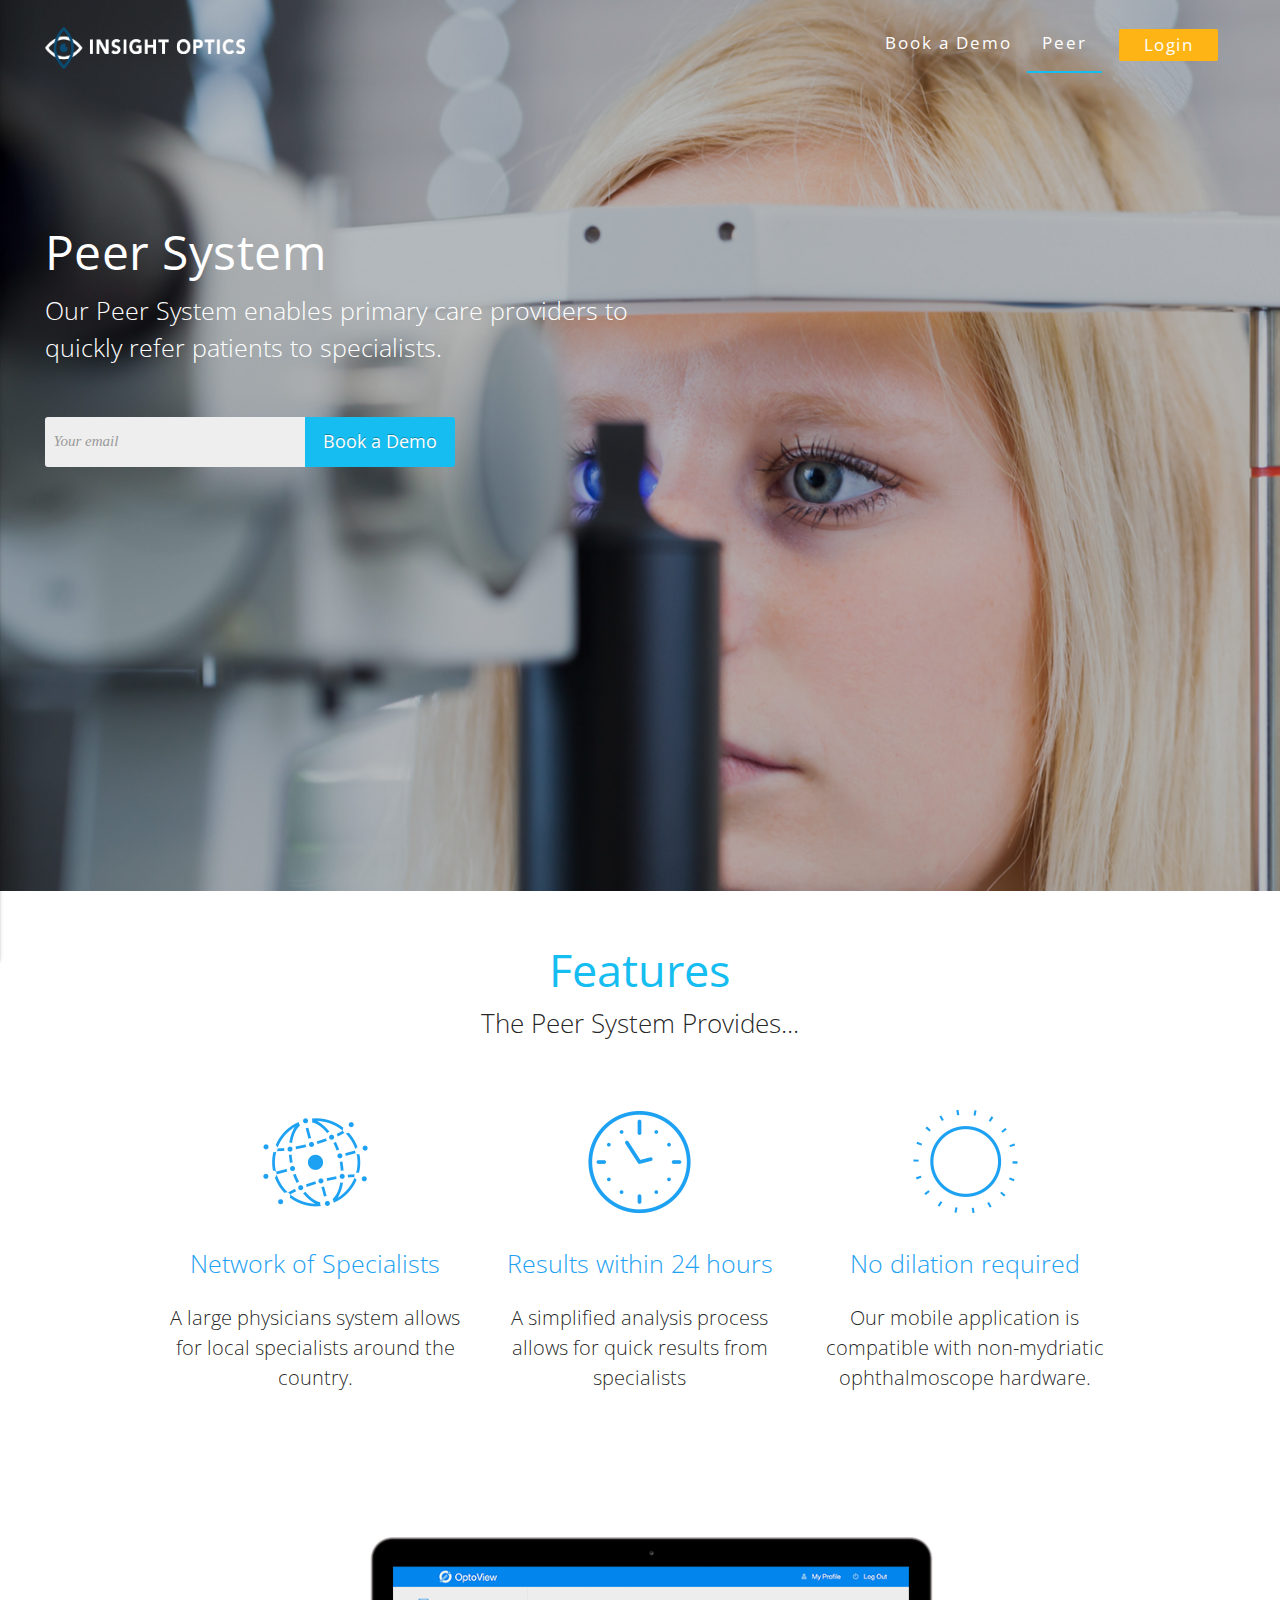
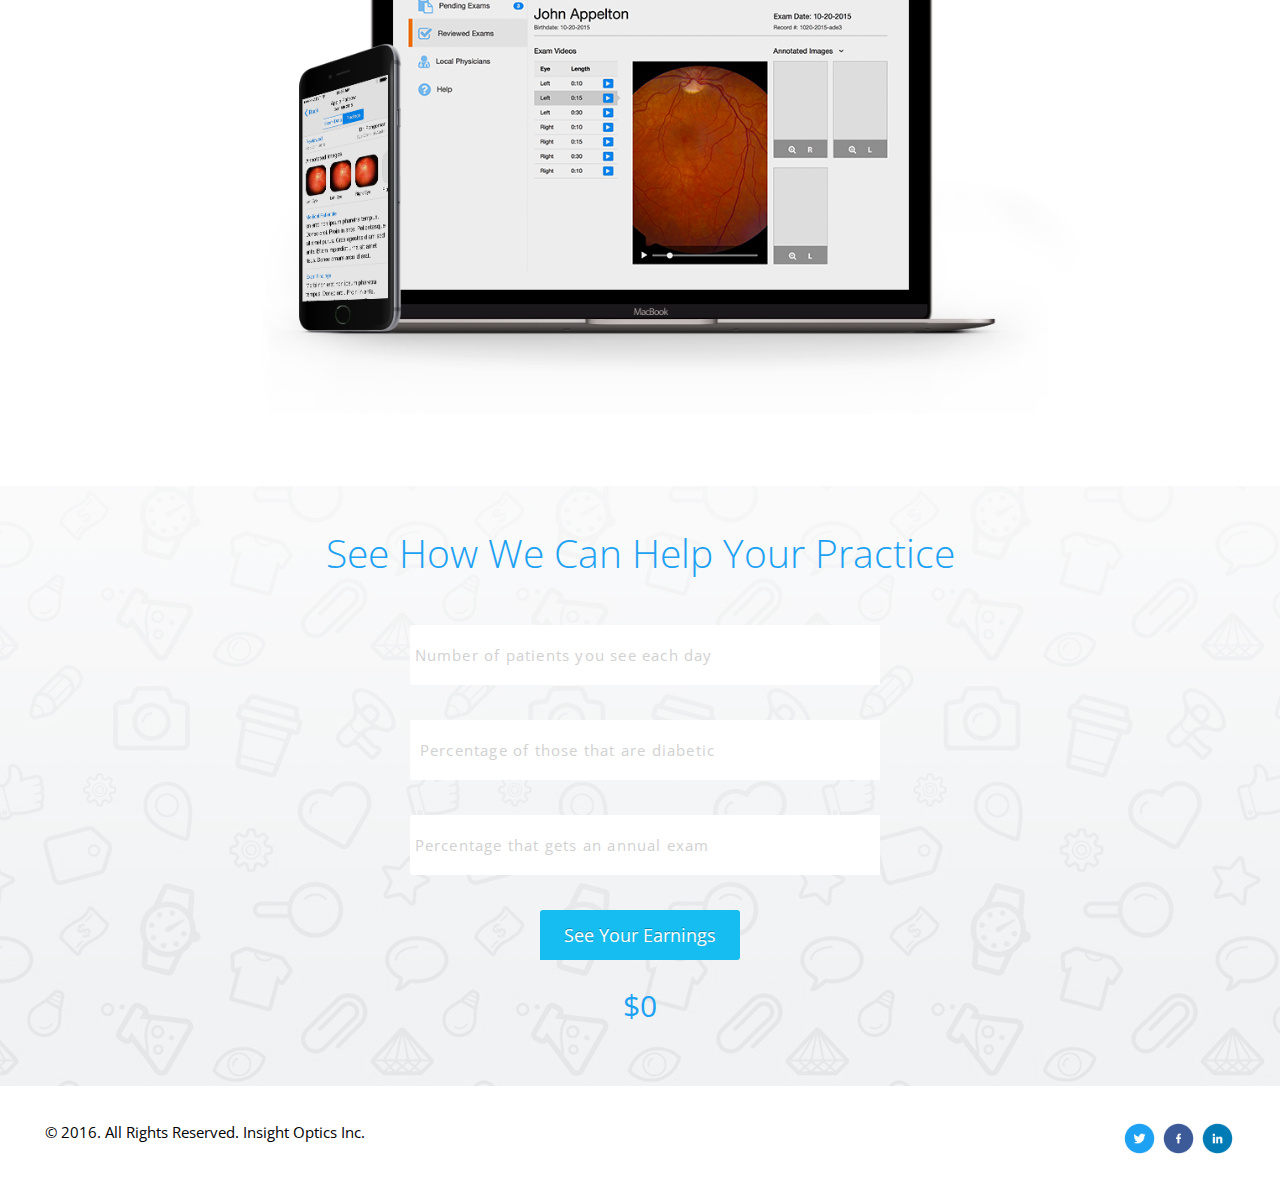
==== peer.html @ ef0847bd "First commit" ====
<!DOCTYPE html>
<html lang="en">
<head>
<head>
  <meta http-equiv="Content-Type" content="text/html; charset=UTF-8"/>
  <meta name="viewport" content="width=device-width, initial-scale=1, maximum-scale=1.0"/>
  <link rel='shortcut icon' href='images/favicon.ico' type='image/x-icon'/ >
  <title>Peer System - Insight Optics</title>
  <link href="https://fonts.googleapis.com/icon?family=Material+Icons" rel="stylesheet">
  <link href="css/materialize.css" type="text/css" rel="stylesheet" media="screen,projection"/>
  <link href="https://fonts.googleapis.com/css?family=Open+Sans:300,400,700" rel="stylesheet">
</head>
<body>
  <div class="section no-pad-bot" id="index-banner1">
    <nav class="navstyle" role="navigation" >
      <div class="nav-wrapper container">
        <a id="logo-container" href="index.html" class="brand-logo">
          <img class="lg firstlogo" src="images/lightblue-logo.png" width="200px" height="50px" />
        </a>
        <ul class="right hide-on-med-and-down">
          <li><a href="http://care.us12.list-manage.com/subscribe?u=ce5df79373bfc2dfbe0a9108a&id=498f5bac79">Book a Demo</a></li>
          <li class="active"><a href="peer.html">Peer</a></li>
          <li class="button-hover"><a href="https://optoviewapi.io.care/login#/pendingExams">
            <button class="nvbtn">Login</button></a>
          </li>
        </ul>
        <ul id="nav-mobile" class="side-nav">
          <li><a href="http://care.us12.list-manage.com/subscribe?u=ce5df79373bfc2dfbe0a9108a&id=498f5bac79">Book a Demo</a></li>
          <li><a href="peer.html">Peer</a></li>
          <li><a href="https://optoviewapi.io.care/login#/pendingExams">Login</a></li>
        </ul>
        <a href="#" data-activates="nav-mobile" class="button-collapse"><i class="material-icons">menu</i></a>
      </div>
    </nav>
    <div class="container welcome-ui">
      <h1 class="header  white-text">Peer System</h1>
      <div class="row2">
        <h5 class="col s8 light white-text">Our Peer System enables primary care providers to quickly refer patients to specialists.</h5>
      </div>
      <div id="contact_form">
        <form class="form-wrapper">
            <input type="text" id="email" placeholder=" Your email" required> 
            <button type="submit" class="button">Book a Demo</button>
        </form>
      </div>
    </div>
  </div>
  <div class="container">
    <br><br>
    <p class="sub-heading">Features</p>
    <p class="sub-text">The Peer System Provides...</p>
    <br>
    <div class="section feature-icons">
      <!--   Icon Section   -->
      <div class="row ">
        <div class="col s12 m4">
          <div class="icon-block">
            <h2 class="center light-blue-text"><i><img src="images/feature1.png" width="125rem" height="125rem"></i></h2>
            <h5 class="center feature-header">Network of Specialists</h5>

            <p class="light fttext">A large physicians system allows for local specialists around the country.</p>
          </div>
        </div>

        <div class="col s12 m4">
          <div class="icon-block">
            <h2 class="center light-blue-text"><i><img src="images/feature2.png" width="125rem" height="125rem"></i></h2>
            <h5 class="center feature-header">Results within 24 hours</h5>

            <p class="light fttext">A simplified analysis process allows for quick results from specialists</p>
          </div>
        </div>

        <div class="col s12 m4">
          <div class="icon-block">
            <h2 class="center"><i><img src="images/feature3.png" width="125rem" height="125rem"></i></h2>
            <h5 class="center feature-header">No dilation required</h5>

            <p class="light fttext">Our mobile application is compatible with non-mydriatic ophthalmoscope hardware.</p>
          </div>
        </div>
      </div>
      <div id="demo-image"><img class="demo-image" src="images/feature.png"></div>
    </div>
   
  </div>

  <div class="slidergroup1 cashform">
      <h2 class="calc-text">See How We Can Help Your Practice</h2>
      <form id="earncalc" class="form-wrapper1" >
            <input type="number"  id="patients"  placeholder="Number of patients you see each day" value="" required>
            <input type="number" min="0" max="100" id="percentd"  placeholder=" Percentage of those that are diabetic" value="" required> 
            <input type="number" min="0" max="100"  id="percentr"  placeholder="Percentage that gets an annual exam" value="" required> 

            <button id="clicked" class="submit">See Your Earnings</button>
      </form>
      <br>
      <div class="MyEdit">
          $0
      </div>
      <br><br>
  </div>
 


 
  <footer class="page-footer white">
    <div class="container ">
      <div class="row ftrow">
        <div class="col l6 s12 mobile-ft">
          <p class="black-text text-lighten-5 "> © 2016. All Rights Reserved. Insight Optics Inc.</p>
        </div>
        <div class="col l6 s10 sm mobile-ft">
          <p>  
            <img src="images/twitter.png" width="35" height="35">
            <img src="images/facebook.png" width="35" height="35">
            <img src="images/linkedin.png" width="35" height="35">
          </p>
        </div>
      </div>
    </div>
  </footer>


  <!--  Scripts-->
  <script src="https://ajax.googleapis.com/ajax/libs/jquery/3.1.0/jquery.min.js"></script>
  <script src="js/materialize.js"></script>
  <script src="js/modernizr-custom.js"></script>
  <script src="js/jquery.sticky.js"></script>
  <script src="js/init.js"></script>
  <script src="js/style.js"></script>


  </body>
</html>
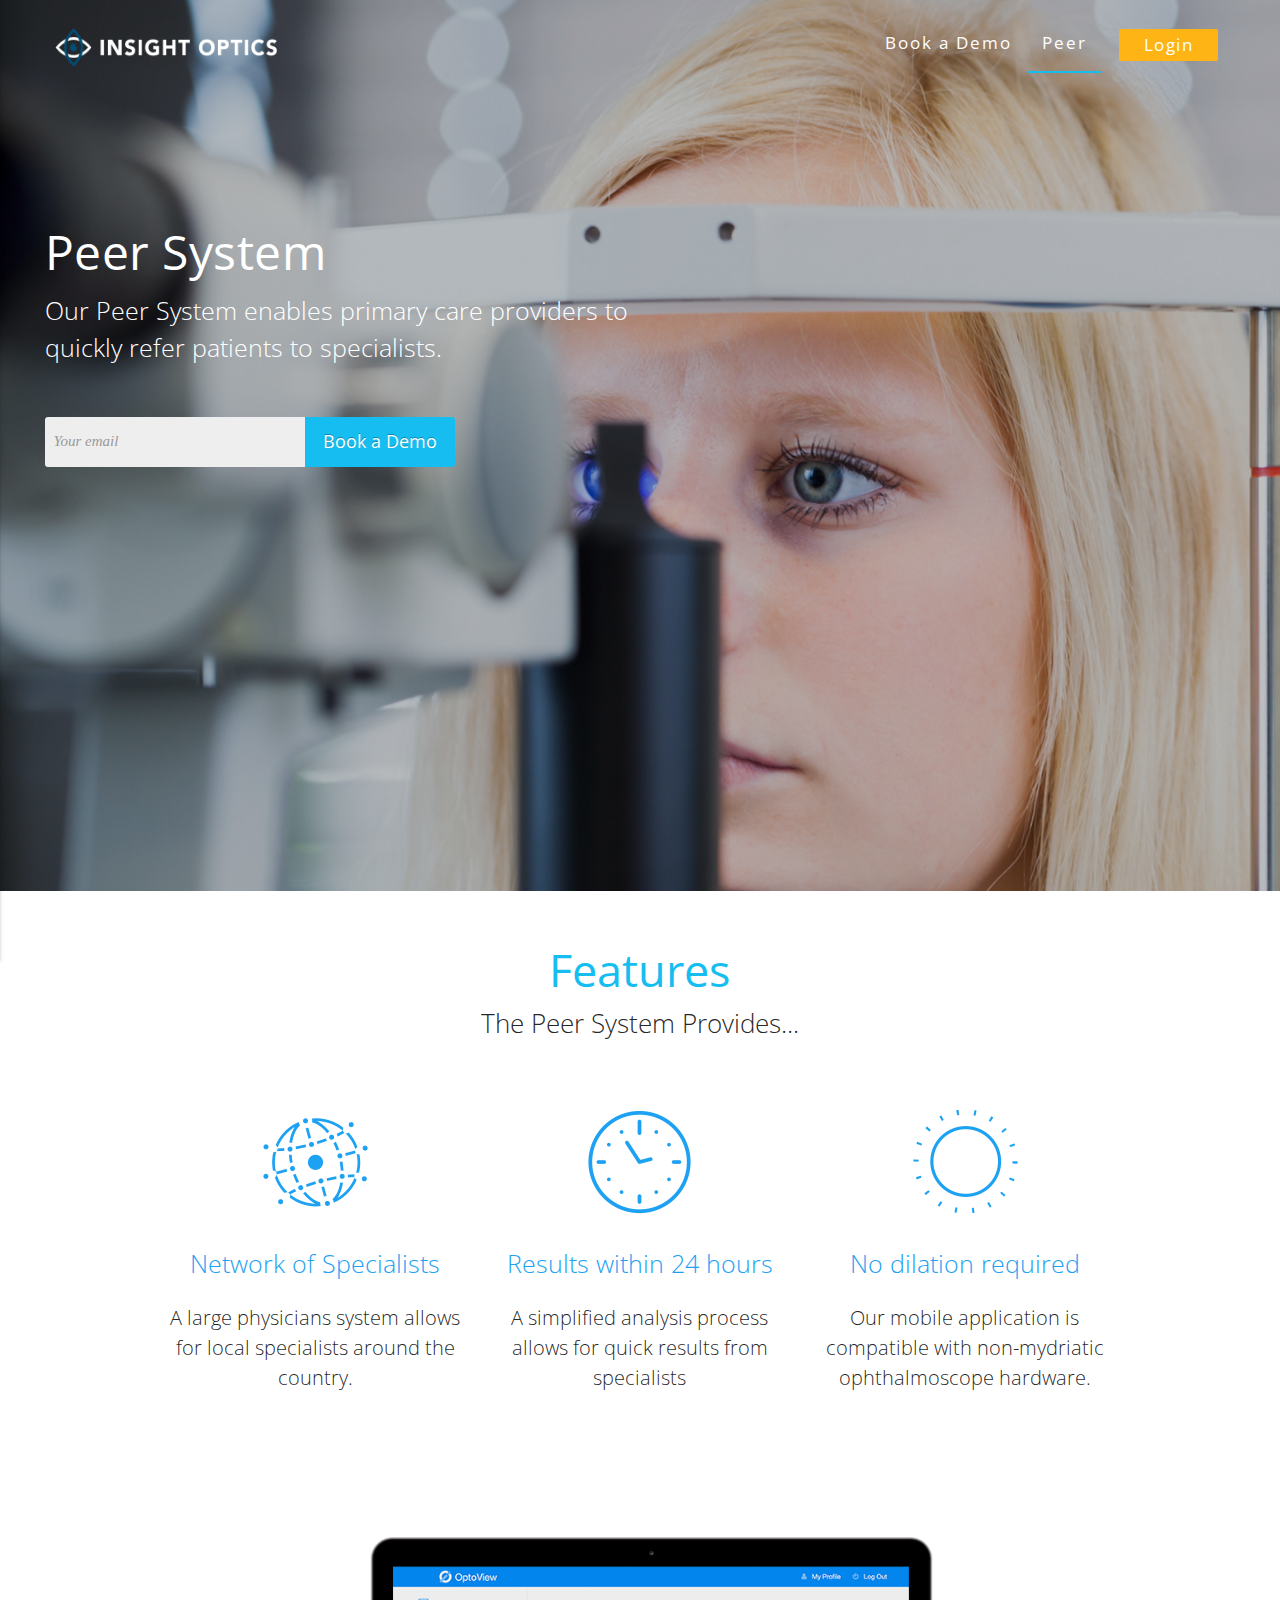
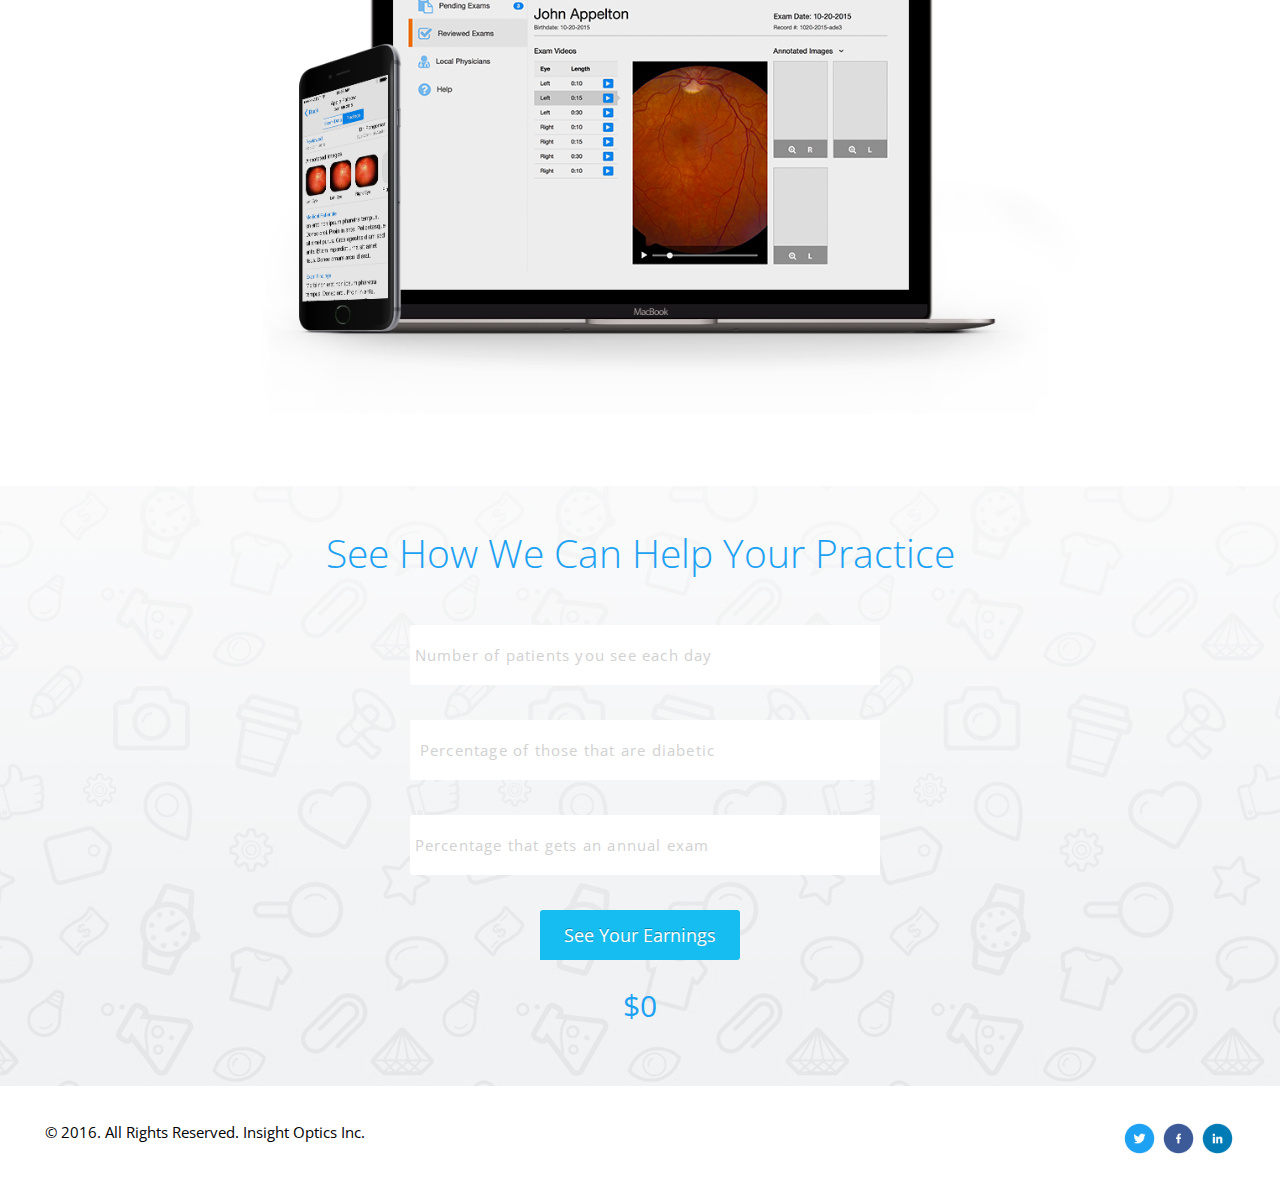
==== commit 382d85de: "social media icons link" ====
--- a/peer.html
+++ b/peer.html
@@ -15,7 +15,7 @@
     <nav class="navstyle" role="navigation" >
       <div class="nav-wrapper container">
         <a id="logo-container" href="index.html" class="brand-logo">
-          <img class="lg firstlogo" src="images/lightblue-logo.png" width="200px" height="50px" />
+          <img class="lg firstlogo" src="images/new-white.png" width="242px" height="63px"/>
         </a>
         <ul class="right hide-on-med-and-down">
           <li><a href="http://care.us12.list-manage.com/subscribe?u=ce5df79373bfc2dfbe0a9108a&id=498f5bac79">Book a Demo</a></li>
@@ -112,9 +112,9 @@
         </div>
         <div class="col l6 s10 sm mobile-ft">
           <p>  
-            <img src="images/twitter.png" width="35" height="35">
-            <img src="images/facebook.png" width="35" height="35">
-            <img src="images/linkedin.png" width="35" height="35">
+            <a href="https://twitter.com/Insight_Optics"><img src="images/twitter.png" width="35" height="35"></a>
+            <a href="https://www.facebook.com/InsightOpt/?fref=ts"><img src="images/facebook.png" width="35" height="35"></a>
+            <a href="https://www.linkedin.com/company/insight-optics"><img src="images/linkedin.png" width="35" height="35"></a>
           </p>
         </div>
       </div>
